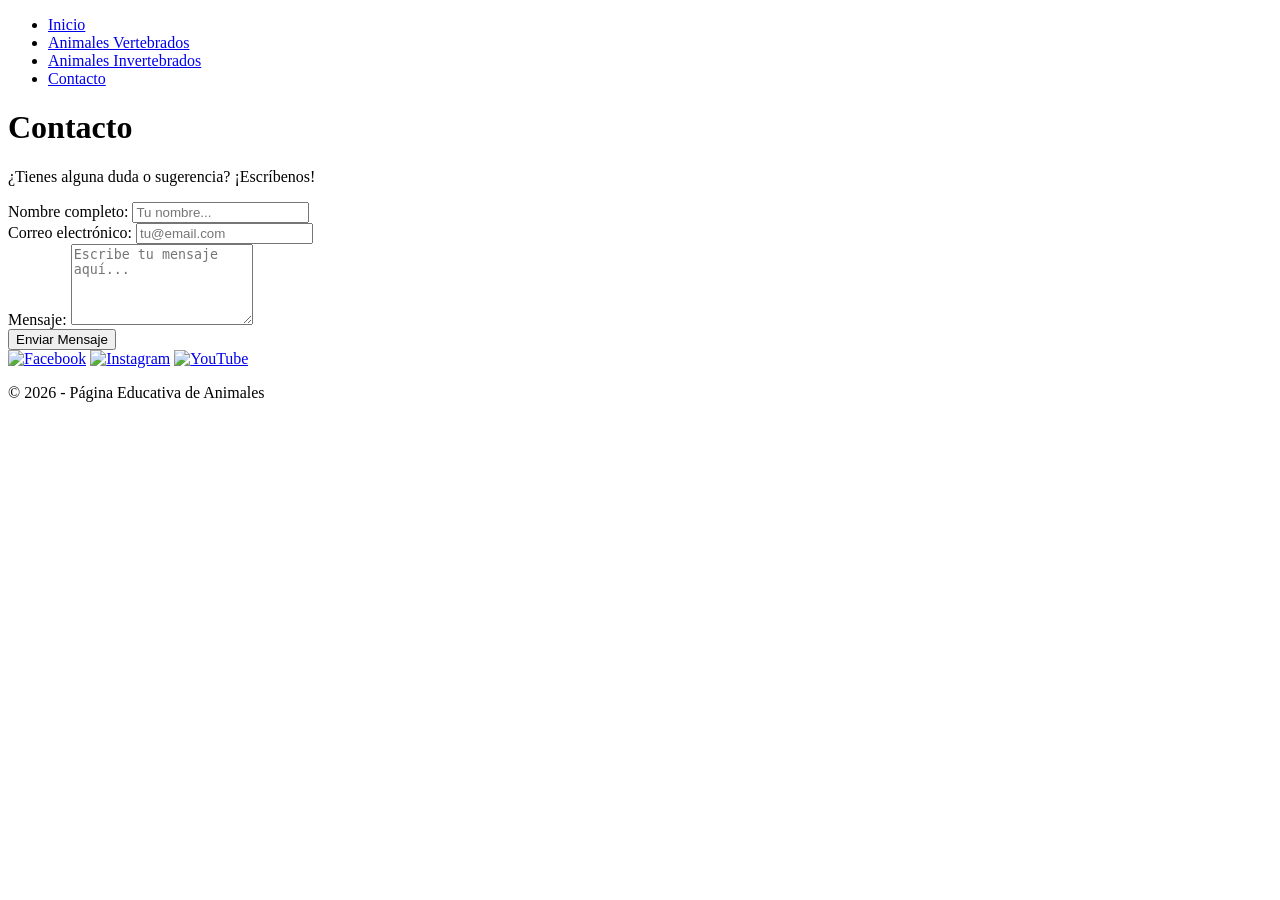
==== contacto.html @ 465f0f15 "Add files via upload" ====
<!DOCTYPE html>
<html lang="es">
    <head>
        <meta charset="utf-8">
        <link rel="icon" href="img/animales/logo_animales.jpg" type="image/jpeg">
        <title>Contacto - Proyecto Animales</title>
        <link rel="stylesheet" href="./css/estilo.css">
    </head>    
    <body>
        <nav id="inicio">            
            <ul>                
                <li><a href="index.html">Inicio</a></li>
                <li><a href="vertebrados.html">Animales Vertebrados</a></li>
                <li><a href="invertebrados.html">Animales Invertebrados</a></li>
                <li><a href="contacto.html">Contacto</a></li>
            </ul>
        </nav>        
        <main>
            <header class="bordenegro">
                <h1 class="cajacss">Contacto</h1>
                <p>¿Tienes alguna duda o sugerencia? ¡Escríbenos!</p>
            </header>

            <section id="contacto-seccion">
                <form action="#" method="post" class="formulario-contacto">
                    <div class="grupo-input">
                        <label for="nombre">Nombre completo:</label>
                        <input type="text" id="nombre" name="nombre" placeholder="Tu nombre..." required>
                    </div>

                    <div class="grupo-input">
                        <label for="email">Correo electrónico:</label>
                        <input type="email" id="email" name="email" placeholder="tu@email.com" required>
                    </div>

                    <div class="grupo-input">
                        <label for="mensaje">Mensaje:</label>
                        <textarea id="mensaje" name="mensaje" rows="5" placeholder="Escribe tu mensaje aquí..." required></textarea>
                    </div>

                    <button type="submit" class="boton-enviar">Enviar Mensaje</button>
                </form>
            </section>            
        </main>        
        <footer>
            <div class="redes-sociales">
                <a href="https://www.facebook.com" target="_blank" rel="noopener noreferrer"><img src="./img/footer/facebook.png" alt="Facebook"></a>
                <a href="https://www.instagram.com" target="_blank" rel="noopener noreferrer"><img src="./img/footer/instagram.png" alt="Instagram"></a>
                <a href="https://www.youtube.com" target="_blank" rel="noopener noreferrer"><img src="./img/footer/youtube.png" alt="YouTube"></a>
            </div>
            <p>© 2026 - Página Educativa de Animales</p>
        </footer>
    </body>
</html>
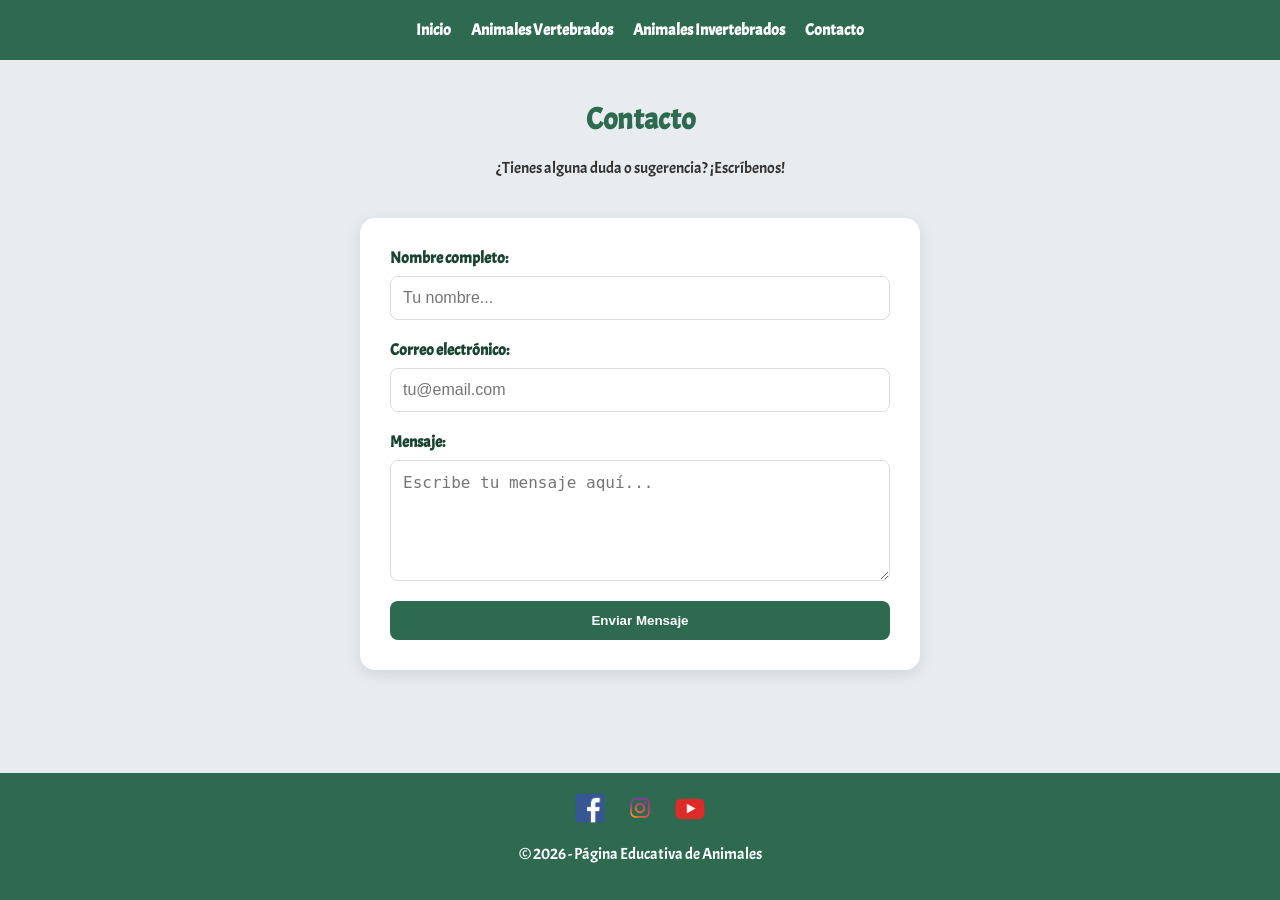
==== commit 19b3c780: "cambios" ====
--- a/contacto.html
+++ b/contacto.html
@@ -2,7 +2,7 @@
 <html lang="es">
     <head>
         <meta charset="utf-8">
-        <link rel="icon" href="img/animales/logo_animales.jpg" type="image/jpeg">
+        <link rel="icon" href=".img/animales/logo_animales.jpg" type="image/jpeg">
         <title>Contacto - Proyecto Animales</title>
         <link rel="stylesheet" href="./css/estilo.css">
     </head>    
--- a/css/estilo.css
+++ b/css/estilo.css
@@ -0,0 +1,220 @@
+@font-face {
+    font-family: 'MiFuentePersonalizada';
+    src: url('../assets/fonts/Acme-Regular.ttf') format('truetype');
+    font-weight: normal;
+    font-style: normal;
+    font-display: swap;
+}
+
+:root {
+    --color-primario: #2d6a4f; /* Verde bosque */
+    --color-secundario: #40916c;
+    --color-acento: #d8f3dc;
+    --texto-oscuro: #1b4332;
+    --fondo-claro: #e9ecef; /* Un gris claro que hace resaltar las tarjetas blancas */
+}
+
+#bordeazul{
+    border-radius: 12px;
+}
+
+.bordenegro{
+    border-radius: 12px;
+}
+
+#bordeverde{
+    border-radius: 12px;
+}
+
+
+.cajacss{    
+    color: var(--color-primario);
+    font-family: 'MiFuentePersonalizada', serif;
+    font-size: 30px;
+    text-align: center;
+}
+
+
+h1{
+    color: var(--texto-oscuro);
+    text-align: center;
+    margin-top: 20px;
+}
+
+h2{
+    color: var(--color-primario);
+    margin-bottom: 10px;
+    text-align: center;
+}
+
+
+body{
+    background-color: var(--fondo-claro);
+    font-family: 'MiFuentePersonalizada', 'Segoe UI', Tahoma, Geneva, Verdana, sans-serif;
+    padding: 0;
+    margin: 0;
+    color: #333;
+    display: flex;
+    flex-direction: column;
+    min-height: 100vh;
+}
+
+/* Estilo para el contenedor de las tarjetas */
+#tipos {
+    display: flex;
+    flex-wrap: wrap;
+    justify-content: center;
+    gap: 25px;
+    padding: 40px 20px;
+    border: none; /* Quitamos el borde negro tosco */
+}
+
+/* Estilo de Tarjetas (Cards) */
+.card {
+    background: white;
+    border-radius: 15px;
+    overflow: hidden;
+    width: 300px;
+    box-shadow: 0 4px 15px rgba(0,0,0,0.1);
+    transition: transform 0.3s ease, box-shadow 0.3s ease;
+    text-align: center;
+    padding-bottom: 20px;
+}
+
+.card:hover {
+    transform: translateY(-10px);
+    box-shadow: 0 8px 25px rgba(0,0,0,0.2);
+}
+
+.card img {
+    width: 100%;
+    height: 200px;
+    object-fit: cover; /* Ajusta la imagen sin deformarla */
+    border-radius: 15px 15px 0 0;
+}
+
+.card p {
+    padding: 0 15px;
+    font-size: 0.95rem;
+    color: #666;
+}
+
+.card h2 a {
+    text-decoration: none;
+    color: var(--color-primario);
+}
+
+footer {
+    text-align: center;
+    padding: 20px;
+    background: var(--color-primario);
+    color: white;
+    margin-top: auto;
+}
+
+.redes-sociales {
+    margin-bottom: 15px;
+    display: flex;
+    justify-content: center;
+    gap: 20px;
+}
+
+.redes-sociales img {
+    width: 30px;
+    height: 30px;
+    transition: transform 0.3s ease;
+}
+
+.redes-sociales img:hover {
+    transform: scale(1.2);
+}
+
+/* Aseguramos que la sección de info ocupe todo el ancho para que el centrado sea efectivo */
+#info {
+    width: 100%;
+}
+
+#info p, header p {
+    text-align: center;
+}
+
+nav {
+    background-color: var(--color-primario);
+    padding: 20px 0;
+    margin-bottom: 20px;
+}
+
+nav ul {
+    display: flex;
+    justify-content: center;
+    list-style: none;
+    padding: 0;
+    margin: 0;
+    gap: 20px;
+}
+
+nav a {
+    color: white;
+    text-decoration: none;
+    font-weight: 600;
+    transition: color 0.3s ease;
+}
+
+nav a:hover {
+    color: var(--color-acento);
+}
+
+.video-contenedor {
+    display: flex;
+    flex-direction: column; /* Alinea video y texto uno arriba del otro */
+    align-items: center;    /* Centra horizontalmente */
+    text-align: center;
+    margin: 30px 0;
+}
+
+/* Estilos para el Formulario de Contacto */
+.formulario-contacto {
+    max-width: 500px;
+    margin: 40px auto;
+    background: white;
+    padding: 30px;
+    border-radius: 15px;
+    box-shadow: 0 4px 15px rgba(0,0,0,0.1);
+    display: flex;
+    flex-direction: column;
+    gap: 20px;
+}
+
+.grupo-input {
+    display: flex;
+    flex-direction: column;
+    gap: 8px;
+    text-align: left;
+}
+
+.grupo-input label {
+    font-weight: 600;
+    color: var(--texto-oscuro);
+}
+
+.grupo-input input, .grupo-input textarea {
+    padding: 12px;
+    border: 1px solid #ddd;
+    border-radius: 8px;
+    font-size: 1rem;
+}
+
+.boton-enviar {
+    background-color: var(--color-primario);
+    color: white;
+    padding: 12px;
+    border: none;
+    border-radius: 8px;
+    font-weight: 600;
+    cursor: pointer;
+    transition: background 0.3s ease;
+}
+
+.boton-enviar:hover {
+    background-color: var(--color-secundario);
+}
